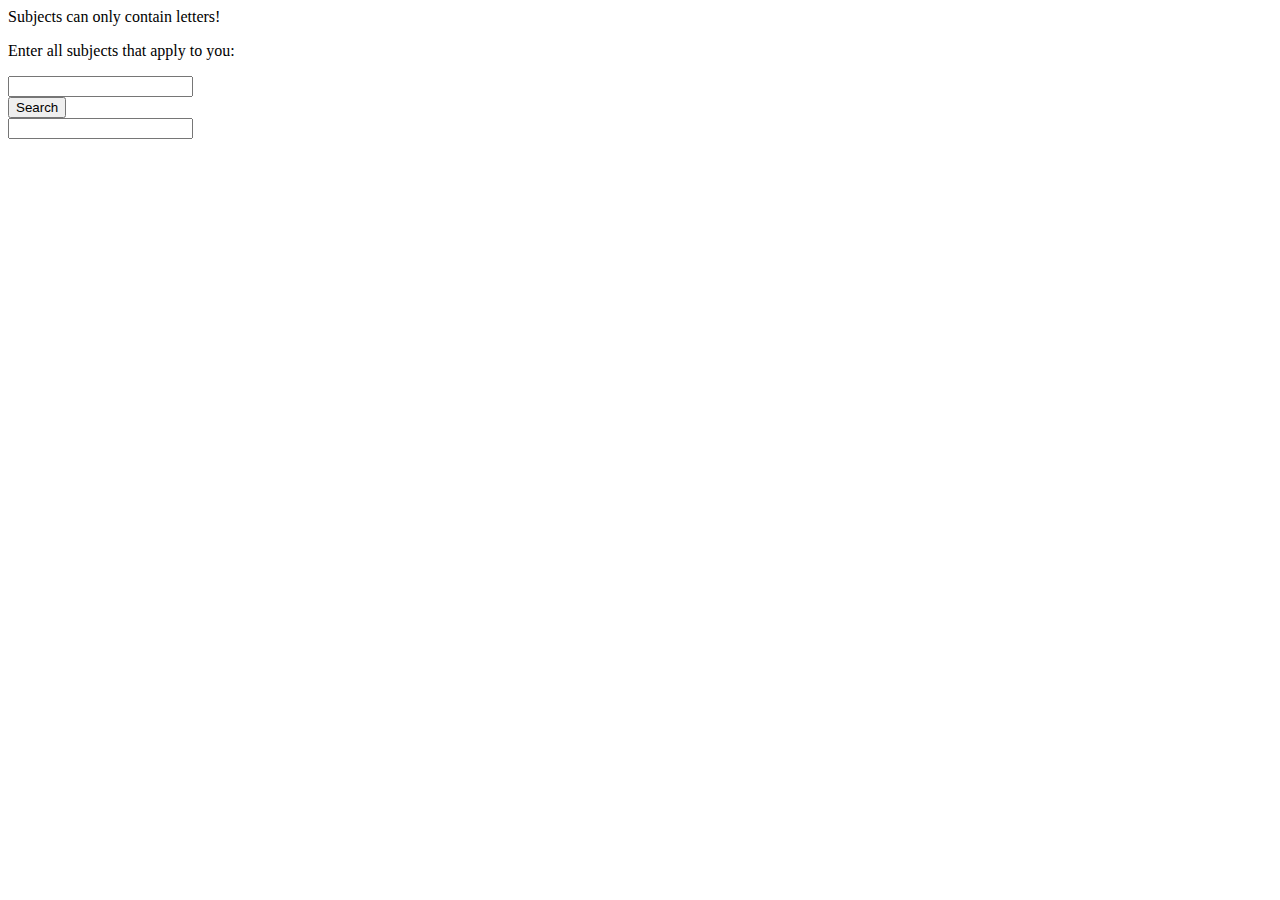
==== sfss/templates/index.html @ 8115f568 "moving slowly but input has been acquired" ====
<!DOCTYPE html>
<html>
    <head>
        <link rel="stylesheet" href="../static/css/course_preference.css">
    </head>
    <body>
        <!-- <script type="text/JavaScript">
            $(document).on('keyup', function (e) {
            if (e.key === 'Enter' || e.keyCode === 13) {
                var text = document.getElementById("userInput").value;
                var break = "<br />" + text;
                document.getElementById("list").insertAdjacentHTML('beforeend', break);
                document.getElementById("userInput").value = ""; // clear the value
            }
        });
        </script> -->

        <div class="error" id="error">Subjects can only contain letters!</div>
        <div class="container">
            <p>Enter all subjects that apply to you:</p>
            <div id="tag-container" class="tag-container">
                <!-- <div class="tag">
                    <span>JavaScript</span>
                    <i class="material-icons">X</i>
                </div> -->
                <input type='text' id="userInput">
            </div>
        </div>

        <!-- <div class="searchBtn" onclick="searchElective()">Search</div> -->
        <script src="../static/js/course_preference.js"> </script>

        <form method="post">
            <div class="form-group">
                <input class="searchBtn" type="submit" id="search-btn" value="Search">
            </div>
            <input name="list" id='list'>
        </form>

    </body>
</html>
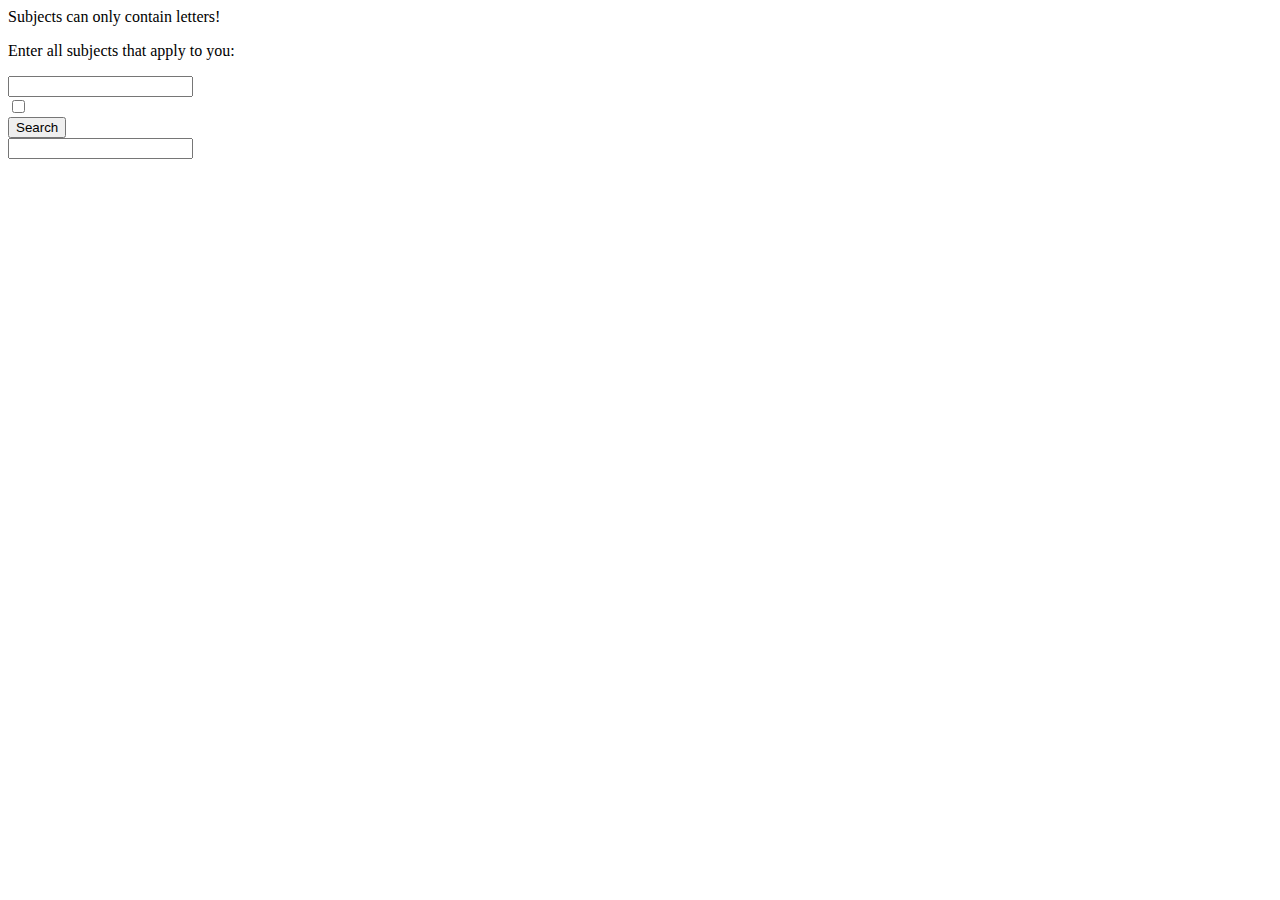
==== commit f9f1d687: "test checkbox" ====
--- a/sfss/templates/index.html
+++ b/sfss/templates/index.html
@@ -3,31 +3,18 @@
     <head>
         <link rel="stylesheet" href="../static/css/course_preference.css">
     </head>
-    <body>
-        <!-- <script type="text/JavaScript">
-            $(document).on('keyup', function (e) {
-            if (e.key === 'Enter' || e.keyCode === 13) {
-                var text = document.getElementById("userInput").value;
-                var break = "<br />" + text;
-                document.getElementById("list").insertAdjacentHTML('beforeend', break);
-                document.getElementById("userInput").value = ""; // clear the value
-            }
-        });
-        </script> -->
-
+    <body>        
         <div class="error" id="error">Subjects can only contain letters!</div>
         <div class="container">
             <p>Enter all subjects that apply to you:</p>
             <div id="tag-container" class="tag-container">
-                <!-- <div class="tag">
-                    <span>JavaScript</span>
-                    <i class="material-icons">X</i>
-                </div> -->
                 <input type='text' id="userInput">
             </div>
+            <input type="checkbox" id="course-search-mode" name="course-search-mode" value="Enter your preferred search mode." title = 
+            "INFO TEST">
+            
         </div>
 
-        <!-- <div class="searchBtn" onclick="searchElective()">Search</div> -->
         <script src="../static/js/course_preference.js"> </script>
 
         <form method="post">
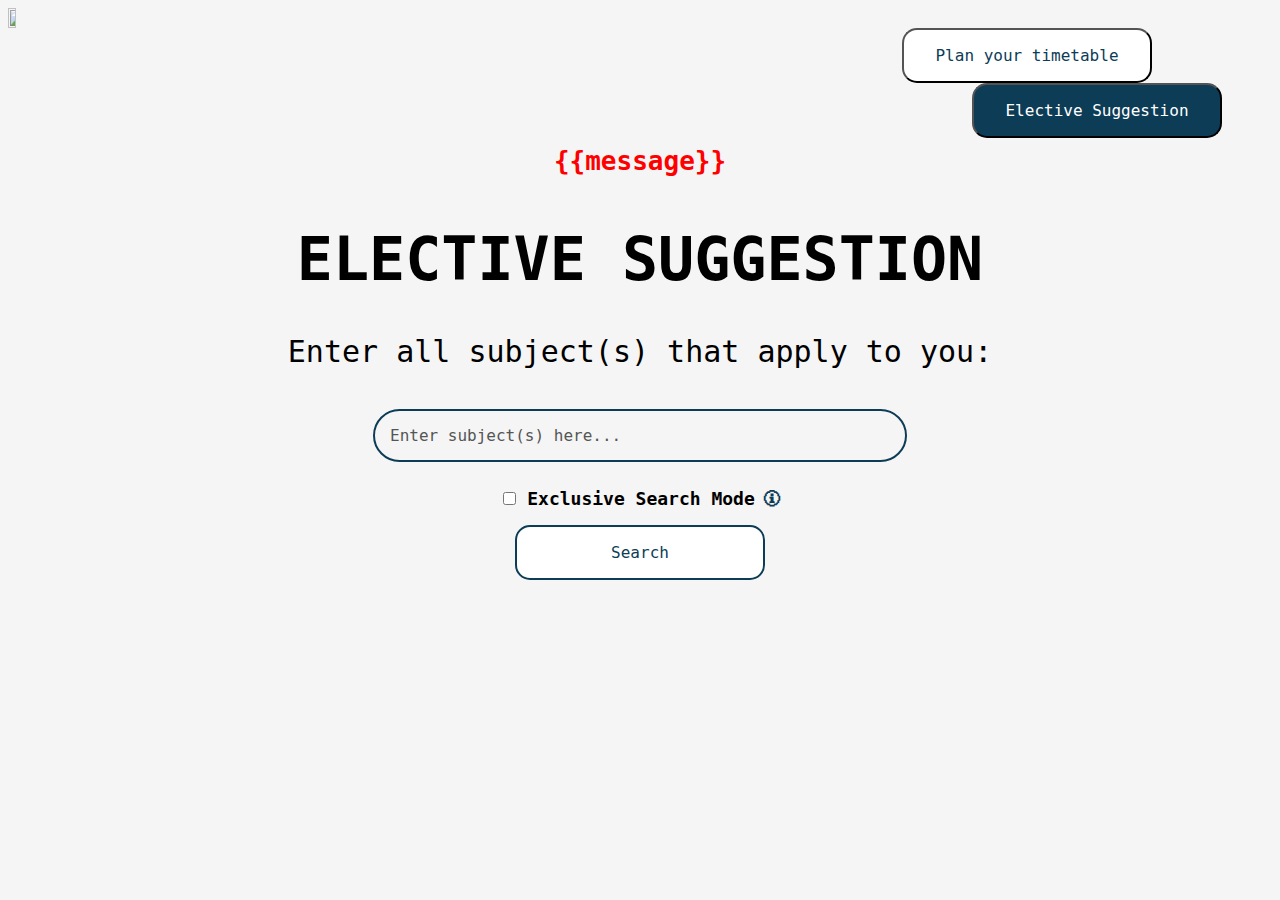
==== commit cd093e0f: "Merge branch 'course-pref' of https://github.com/beckydvn/stress-free-schedule-support into course-p" ====
--- a/sfss/templates/index.html
+++ b/sfss/templates/index.html
@@ -3,26 +3,40 @@
     <head>
         <link rel="stylesheet" href="../static/css/course_preference.css">
     </head>
-    <body>        
+    <div class="logo">
+        <img src="https://www.azirish.org/wp-content/uploads/2016/05/bookgroup2.png" width="250" height="250">
+        <div class="nav-btn">
+            <button class="timetable-btn" id="timetable-btn">Plan your timetable</button>
+            <button class="elective-btn" id="elective-btn">Elective Suggestion</button>
+        </div>
+    </div>
+    <body>
         <div class="error" id="error">Subjects can only contain letters!</div>
+        <h1 class="not-found">{{message}}</h1>
+        <div class="header">
+            <h1>ELECTIVE SUGGESTION</h1>
+        </div>
+        <div class="title">
+            <p>Enter all subject(s) that apply to you:</p>
+        </div>
         <div class="container">
-            <p>Enter all subjects that apply to you:</p>
             <div id="tag-container" class="tag-container">
-                <input type='text' id="userInput">
+                <input class="userInput" type='text' id="userInput" placeholder="Enter subject(s) here...">
             </div>
-            <input type="checkbox" id="course-search-mode" name="course-search-mode" value="Enter your preferred search mode." title = 
-            "INFO TEST">
-            
         </div>
 
         <script src="../static/js/course_preference.js"> </script>
 
         <form method="post">
             <div class="form-group">
+                <div class="checkbox">
+                    <input type="checkbox" id="course-search-mode" name="course-search-mode" value="TRUE HELLO???">
+                    <label name="checkbox-title" id="checkbox-title" for="course-search-mode"><b>Exclusive Search Mode</b></label>
+                    <label class="checkbox-help" name="checkbox-helpbox" id="checkbox-helpbox" for="course-search-mode" title="insert annotation"><span>&#x1F6C8;</span> </label><br>
+                </div>
                 <input class="searchBtn" type="submit" id="search-btn" value="Search">
             </div>
-            <input name="list" id='list'>
+            <input name="list" id='list' class='list'>
         </form>
-
     </body>
 </html>
--- a/sfss/static/css/course_preference.css
+++ b/sfss/static/css/course_preference.css
@@ -0,0 +1,219 @@
+@import url(https://fonts.googleapis.com/icon?family=Material+Icons);
+
+body {
+    overflow: hidden;
+    background-color: whitesmoke;
+    background-image: url('https://th.bing.com/th/id/R.35acacf151f51ed35a983308d82df56f?rik=j5k0YDqCCYEjuA&riu=http%3a%2f%2fwallpapercave.com%2fwp%2fZRDh9ye.jpg&ehk=c8yUDdxnvteOCSI53QiHnmfzo1JDH2NHKZk2S92XUA4%3d&risl=&pid=ImgRaw&r=0');
+    background-size: cover;
+    font-family: monospace;
+}
+
+.container {
+    display: block;
+    margin-top: 1rem;
+    margin-left: 20rem;
+    margin: auto;
+    padding: 10px;
+}
+
+.tag-container {
+    border: 2px solid rgb(13, 60, 87);
+    padding: 10px;
+    border-radius:45px;
+    display: flex;
+    flex-direction:unset;
+    text-align: center;
+    margin: 0 auto;
+    max-width: fit-content;
+}
+
+.tag-container .tag {
+    padding: .5rem 1rem;
+    border: 1px solid rgb(13, 60, 87);
+    margin: 5px;
+    display: flex;
+    align-items: center;
+    border-radius: 15px;
+    background: white;
+    cursor: default;
+    word-wrap: normal;
+}
+
+.tag-container .tag:hover {
+    background: rgb(151, 217, 255);
+}
+
+.tag i {
+    font-size: 16px;
+    margin-left: 5px;
+    color: #666;
+    display: flex;
+    align-items: center;
+}
+
+.tag-container input {
+    flex: 1;
+    font-size: 16px;
+    padding: 5px;
+    outline: none;
+    border: 0;
+    /* display: flex; */
+    align-items: center;
+    justify-content: center;
+    display: block;
+    margin-right: auto;
+    margin-left: auto;
+}
+
+.material-icons {
+    padding-bottom: .1rem;
+    padding-left: .5rem;
+}
+
+.material-icons:hover {
+    color:rgb(255, 0, 0);
+    cursor: pointer;
+}
+
+.searchBtn {
+    color: rgb(13, 60, 87);
+    border: 2px solid rgb(13, 60, 87);
+    border-radius: 15px;
+    padding: .5rem 1rem;
+    text-align: center;
+    display: inline-block;
+    background: white;
+    font-size: 16px;
+    width: 250px;
+    font-family: monospace;
+}
+
+.searchBtn:hover {
+    color: white;
+    background: rgb(13, 60, 87);
+    cursor: pointer;
+}
+
+.error {
+    border: 1px rgb(red);
+    color: red;
+    border-radius: 15px;
+    padding: .5rem 1rem;
+    background: rgb(229, 137, 137);
+    display: none;
+}
+
+.list {
+    display: none;
+}
+
+.userInput {
+    width: 500px;
+    align-items: center;
+    justify-content: center;
+    background: transparent;
+    font-family: monospace;
+}
+
+.userInput::placeholder {
+    color: rgb(84, 85, 85);
+}
+
+.title p {
+    text-align: center;
+    font-size: 30px;
+    font-weight: 400;
+}
+
+.form-group {
+    justify-content: center;
+    text-align: center;
+    margin: 0 auto;
+}
+
+.form-group input {
+    padding: 1rem;
+}
+
+.checkbox {
+    text-align: center;
+    margin: 0 auto;
+    padding: 1rem;
+}
+
+.checkbox label {
+    font-size: 18px;
+}
+
+.checkbox-help {
+    color: rgb(13, 60, 87);
+    font-weight: bold;
+}
+
+.header {
+    text-align: center;
+    margin: 0 auto;
+}
+
+.header h1 {
+    font-size: 60px;
+}
+
+.logo {
+    display: flex;
+    flex-direction: row;
+}
+
+.logo img {
+    width: 10%;
+    height: auto;
+    margin-right: 700px;
+}
+
+.nav-btn {
+    text-align: right;
+}
+
+.nav-btn button {
+    border-radius: 15px;
+    padding: .5rem 1rem;
+    text-align: center;
+    padding: 1rem;
+    font-size: 16px;
+    font-family: monospace;
+}
+
+.timetable-btn:hover {
+    color: white;
+    background: rgb(13, 60, 87);
+    cursor: pointer;
+}
+
+.timetable-btn {
+    color: rgb(13, 60, 87);
+    background: white;
+    margin-top: 20px;
+    margin-right: 120px;
+    width: 250px;
+}
+
+.elective-btn {
+    background: rgb(13, 60, 87);
+    color: white;
+    margin-left: 120px;
+    margin-right: 50px;
+    width: 250px;
+}
+
+.not-found {
+    border: 1px rgb(red);
+    color: red;
+    border-radius: 15px;
+    padding: .5rem 1rem;
+    text-align: center;
+    margin: 0 auto;
+}
+
+
+
+
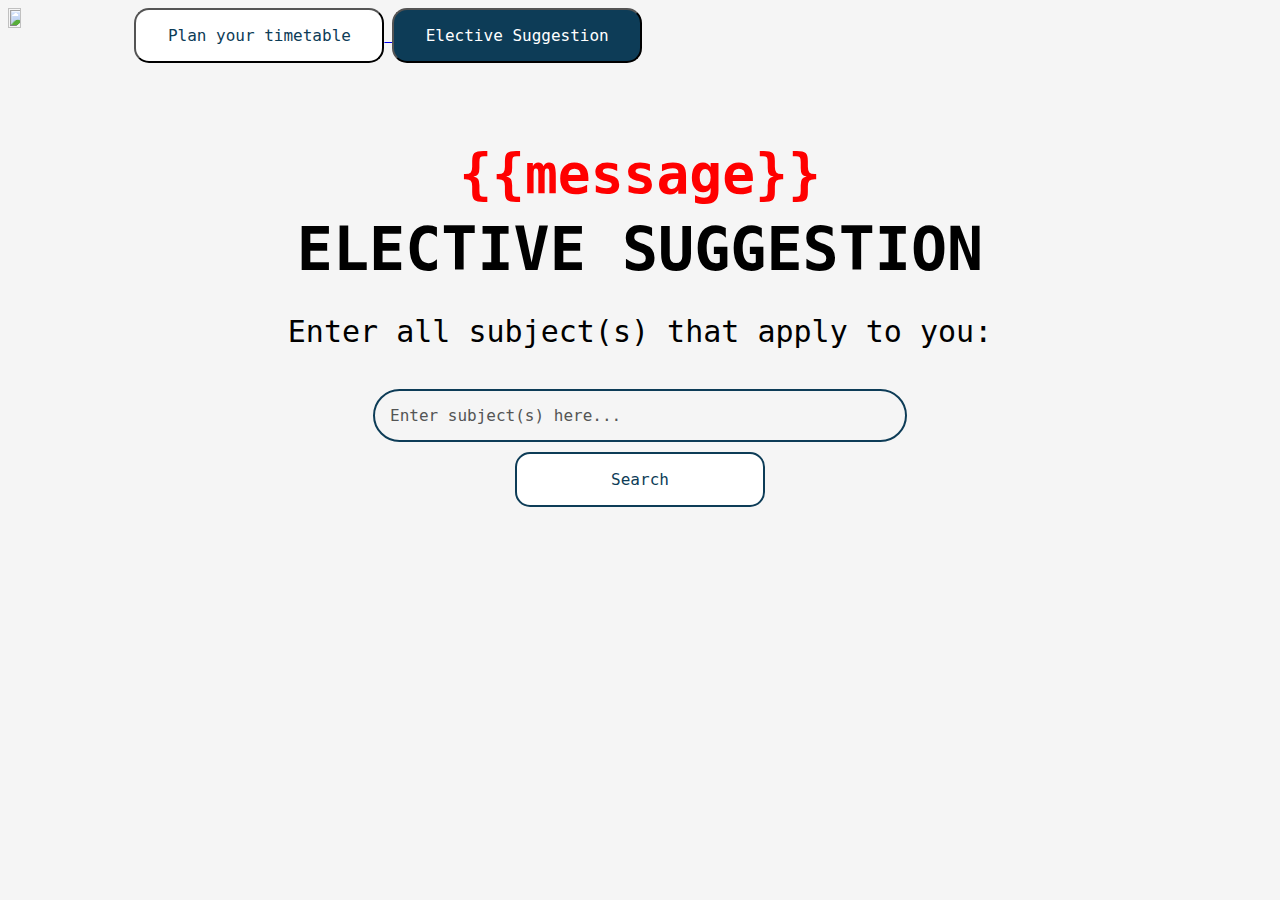
==== commit 477fb7f0: "Merge branch 'main' of https://github.com/beckydvn/stress-free-schedule-support into main" ====
--- a/sfss/templates/index.html
+++ b/sfss/templates/index.html
@@ -2,12 +2,24 @@
 <html>
     <head>
         <link rel="stylesheet" href="../static/css/course_preference.css">
+        <style>
+            .timetable-btn:hover {
+                color: white;
+                background: rgb(13, 60, 87);
+                cursor: pointer;
+            }
+            .elective-btn {
+                background: rgb(13, 60, 87);
+                color: white;
+                pointer-events: none;
+            }
+        </style>
     </head>
     <div class="logo">
         <img src="https://www.azirish.org/wp-content/uploads/2016/05/bookgroup2.png" width="250" height="250">
         <div class="nav-btn">
-            <button class="timetable-btn" id="timetable-btn">Plan your timetable</button>
-            <button class="elective-btn" id="elective-btn">Elective Suggestion</button>
+            <a href="front_end_table"> <button class="timetable-btn" id="timetable-btn">Plan your timetable</button> </a>
+            <a><button class="elective-btn" id="elective-btn">Elective Suggestion</button> </a>
         </div>
     </div>
     <body>
@@ -29,11 +41,6 @@
 
         <form method="post">
             <div class="form-group">
-                <div class="checkbox">
-                    <input type="checkbox" id="course-search-mode" name="course-search-mode" value="TRUE HELLO???">
-                    <label name="checkbox-title" id="checkbox-title" for="course-search-mode"><b>Exclusive Search Mode</b></label>
-                    <label class="checkbox-help" name="checkbox-helpbox" id="checkbox-helpbox" for="course-search-mode" title="insert annotation"><span>&#x1F6C8;</span> </label><br>
-                </div>
                 <input class="searchBtn" type="submit" id="search-btn" value="Search">
             </div>
             <input name="list" id='list' class='list'>
--- a/sfss/static/css/course_preference.css
+++ b/sfss/static/css/course_preference.css
@@ -1,12 +1,6 @@
 @import url(https://fonts.googleapis.com/icon?family=Material+Icons);
 
-body {
-    overflow: hidden;
-    background-color: whitesmoke;
-    background-image: url('https://th.bing.com/th/id/R.35acacf151f51ed35a983308d82df56f?rik=j5k0YDqCCYEjuA&riu=http%3a%2f%2fwallpapercave.com%2fwp%2fZRDh9ye.jpg&ehk=c8yUDdxnvteOCSI53QiHnmfzo1JDH2NHKZk2S92XUA4%3d&risl=&pid=ImgRaw&r=0');
-    background-size: cover;
-    font-family: monospace;
-}
+
 
 .container {
     display: block;
@@ -167,7 +161,7 @@
 .logo img {
     width: 10%;
     height: auto;
-    margin-right: 700px;
+    /* margin-right: 700px; */
 }
 
 .nav-btn {
@@ -183,25 +177,19 @@
     font-family: monospace;
 }
 
-.timetable-btn:hover {
-    color: white;
-    background: rgb(13, 60, 87);
-    cursor: pointer;
-}
-
 .timetable-btn {
-    color: rgb(13, 60, 87);
     background: white;
-    margin-top: 20px;
-    margin-right: 120px;
+    color: rgb(13, 60, 87);
+    /* margin-left: 120px;
+    margin-right: 50px; */
     width: 250px;
 }
 
 .elective-btn {
-    background: rgb(13, 60, 87);
-    color: white;
-    margin-left: 120px;
-    margin-right: 50px;
+    background: white ;
+    color: rgb(13, 60, 87);
+    /* margin-left: 120px;
+    margin-right: 50px; */
     width: 250px;
 }
 
@@ -214,6 +202,96 @@
     margin: 0 auto;
 }
 
-
-
-
+h1 {
+    font-size: 4.2em;
+    margin: 0 0 .5em 0;
+  }
+  h2 {
+    font-size: 1.1em;
+    margin: 0 0 .5em 0;
+  }
+  body {
+    /* overflow: hidden; */
+    background-color: whitesmoke;
+    background-image: url('https://th.bing.com/th/id/R.35acacf151f51ed35a983308d82df56f?rik=j5k0YDqCCYEjuA&riu=http%3a%2f%2fwallpapercave.com%2fwp%2fZRDh9ye.jpg&ehk=c8yUDdxnvteOCSI53QiHnmfzo1JDH2NHKZk2S92XUA4%3d&risl=&pid=ImgRaw&r=0');
+    font-family: monospace;
+    background-attachment: fixed;
+    background-repeat: no-repeat;
+    background-size: cover;
+    background-position: center center;
+}
+
+.fullclick {
+    margin: 1em 0;
+    padding: 0;
+    color: white;
+    /* max-width: 30em; */
+    /* display:inline; */
+    /* width: 100vw; */
+}
+
+.fullclick li {
+    list-style: none;
+    margin: 1em 0;
+    padding: 20px 10px;
+    background: rgb(4, 44, 90);
+    position: relative;
+    transition: 400ms;
+    border-radius: 16px;
+}
+                
+.fullclick a.main {
+    color: rgb(102, 199, 255);
+    text-align: right;
+    /* display: block; */
+    z-index: 1;
+}
+
+.fullclick li a.main::after {
+    position: absolute;
+    top: 0;
+    left: 0;
+    right: 0;
+    bottom: 0;
+    content: ' ';
+}
+                
+.fullclick:hover a.main, .fullclick:focus-within a.main {
+    color: #000000;
+}
+
+.fullclick li button {
+    z-index: 2;
+    position: absolute;
+    top: 5px;
+    right: 5px;
+    opacity: 0;
+    transition: 1000ms;
+    border: none;
+    color: rgb(255, 255, 255);
+    background: rgb(255, 255, 255);
+}
+                
+.fullclick li:hover button, .fullclick li:focus-within button {
+    opacity: 1;
+}
+                
+.fullclick li:hover, .fullclick li:focus-within {
+    background:#57287e;
+    box-shadow: 0px 3px 6px #000;
+}
+@media (orientation: landscape) {
+  .output {
+    display: flex;
+    flex-direction: row;
+  }
+}
+
+@media (orientation: portrait) {
+  .output {
+    display: flex;
+    flex-direction: column;
+  }
+}
+
+
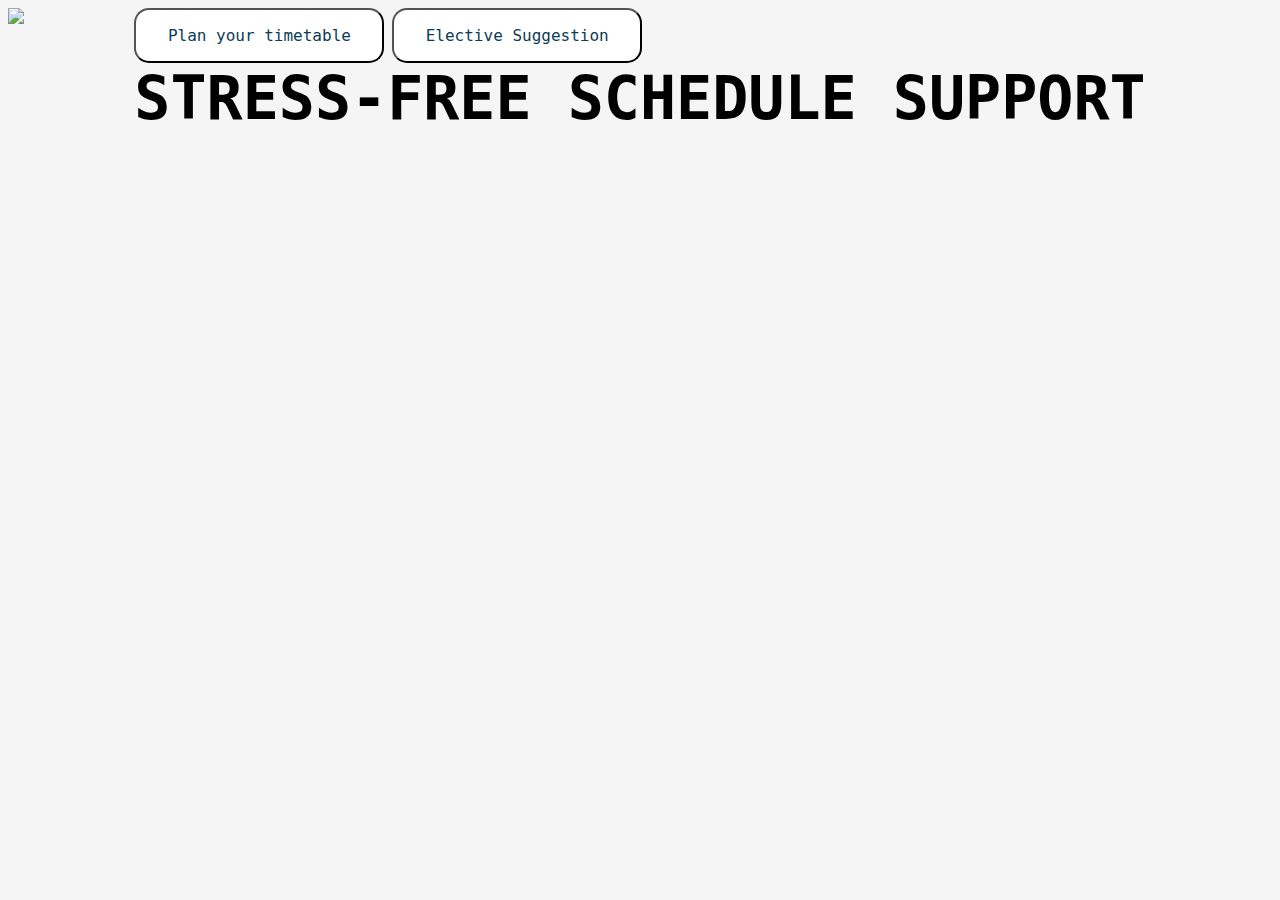
==== commit e3ffb4db: "add homepage/link" ====
--- a/sfss/templates/index.html
+++ b/sfss/templates/index.html
@@ -8,42 +8,23 @@
                 background: rgb(13, 60, 87);
                 cursor: pointer;
             }
-            .elective-btn {
+            .elective-btn:hover {
+                color: white;
                 background: rgb(13, 60, 87);
-                color: white;
-                pointer-events: none;
+                cursor: pointer;
             }
         </style>
     </head>
     <div class="logo">
-        <img src="https://www.azirish.org/wp-content/uploads/2016/05/bookgroup2.png" width="250" height="250">
+        <img src="https://www.azirish.org/wp-content/uploads/2016/05/bookgroup2.png">
         <div class="nav-btn">
-            <a href="front_end_table"> <button class="timetable-btn" id="timetable-btn">Plan your timetable</button> </a>
-            <a><button class="elective-btn" id="elective-btn">Elective Suggestion</button> </a>
+            <a href="plan_table" style="text-decoration: none;"> <button class="timetable-btn" id="timetable-btn">Plan your timetable</button> </a>
+            <a href="elective_suggestion"><button class="elective-btn" id="elective-btn">Elective Suggestion</button> </a>
         </div>
     </div>
     <body>
-        <div class="error" id="error">Subjects can only contain letters!</div>
-        <h1 class="not-found">{{message}}</h1>
         <div class="header">
-            <h1>ELECTIVE SUGGESTION</h1>
+            <h1>STRESS-FREE SCHEDULE SUPPORT</h1>
         </div>
-        <div class="title">
-            <p>Enter all subject(s) that apply to you:</p>
-        </div>
-        <div class="container">
-            <div id="tag-container" class="tag-container">
-                <input class="userInput" type='text' id="userInput" placeholder="Enter subject(s) here...">
-            </div>
-        </div>
-
-        <script src="../static/js/course_preference.js"> </script>
-
-        <form method="post">
-            <div class="form-group">
-                <input class="searchBtn" type="submit" id="search-btn" value="Search">
-            </div>
-            <input name="list" id='list' class='list'>
-        </form>
     </body>
 </html>
--- a/sfss/static/css/course_preference.css
+++ b/sfss/static/css/course_preference.css
@@ -1,6 +1,4 @@
 @import url(https://fonts.googleapis.com/icon?family=Material+Icons);
-
-
 
 .container {
     display: block;
@@ -232,12 +230,13 @@
 
 .fullclick li {
     list-style: none;
-    margin: 1em 0;
-    padding: 20px 10px;
+    margin: 10px 10px 10px 10px;
+    padding: 40px 20px;
     background: rgb(4, 44, 90);
     position: relative;
     transition: 400ms;
-    border-radius: 16px;
+    border-radius: 40px;
+    font-size:x-large;
 }
                 
 .fullclick a.main {
@@ -269,7 +268,6 @@
     transition: 1000ms;
     border: none;
     color: rgb(255, 255, 255);
-    background: rgb(255, 255, 255);
 }
                 
 .fullclick li:hover button, .fullclick li:focus-within button {
